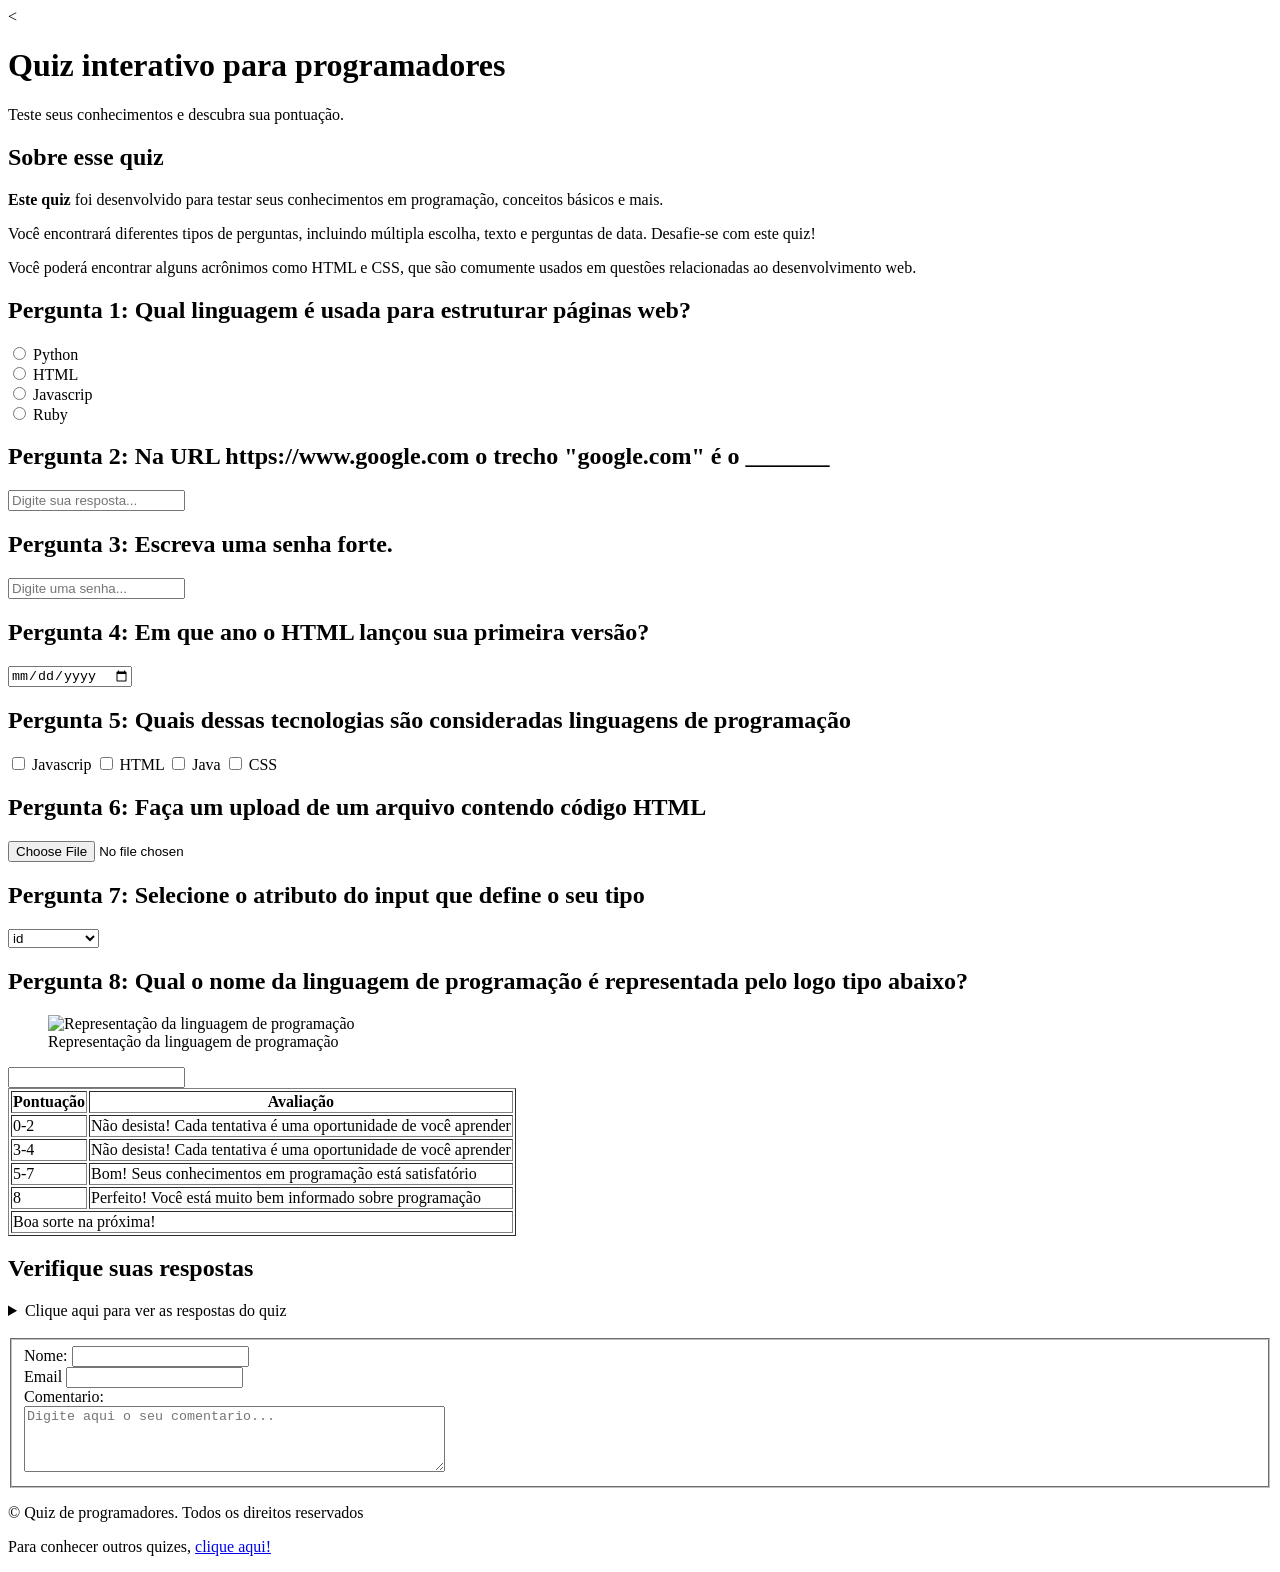
==== index.html @ ca235735 "Add files via upload" ====
<!-- Criação do Quiz HTML e CSS. -->
<!DOCTYPE html>
<html>
    <head>
        <title>Meu quiz HTML</title>
        <meta charset="utf-8">
        <meta name="description" content="Um quiz interativo para testar os seus conhecimentos.">
        <link rel="stylesheet" href="C:/Users/claud/OneDrive/Documentos/Area programacao e Virtualização/VM - Pasta Compartilhada/Códigos e Projetos/html/Faculdade/HTML e CSS/CSS/CSS_01.css">
    </head>

    <body>
        <header>
            <<h1>Quiz interativo para programadores</h1>
            <p>Teste seus conhecimentos e descubra sua pontuação.</p>
        </header>
        <main>
            <!-- Introdução do quiz. -->
            <section>
                <h2>Sobre esse quiz</h2>
                <p><strong>Este quiz</strong> foi desenvolvido para testar seus conhecimentos em programação, conceitos básicos e mais.</p>
                <p>Você encontrará diferentes tipos de perguntas, incluindo múltipla escolha, texto e perguntas de data. Desafie-se com este quiz!</p>
                <p>Você poderá encontrar alguns acrônimos como HTML e CSS, que são comumente usados em questões relacionadas ao desenvolvimento web.</p>
            </section>
            <!-- Pergunta 1 do  quiz (multipla escolha) -->
            <section>
                <h2>Pergunta 1: Qual linguagem é usada para estruturar páginas web?</h2>
                <form>
                    <input type="radio" value="Python" id="p1a" name="pergunta1">
                    <label for="p1a">Python</label> <br>
                    <input type="radio" value="HTML" id="p1b" name="pergunta1">
                    <label for="p1b">HTML</label> <br>
                    <input type="radio" value="Javascrip" id="p1c" name="pergunta1">
                    <label for="p1c">Javascrip</label> <br>
                    <input type="radio" value="Ruby" id="p1d" name="pergunta1">
                    <label for="p1d">Ruby</label> <br>    
                </form>
            </section>
            <!-- Pergunta 2 entrada de texto -->
             <section>
                <h2>Pergunta 2: Na URL https://www.google.com o trecho "google.com" é o _______</h2>
                <form>
                    <input type="text" id="pergunta2" name="pergunta2" placeholder="Digite sua resposta...">
                </form>
             </section>
             <!-- Pergunta 3: password -->
              <section>
                <h2>Pergunta 3: Escreva uma senha forte.</h2>
                <form>
                    <input type="password" id="pergunta3" name="pergunta3" placeholder="Digite uma senha...">
                </form>
              </section>
              <!-- Pergunta 4: data -->
               <section>
                    <h2>Pergunta 4: Em que ano o HTML lançou sua primeira versão?</h2>
                    <form>
                        <input type="date" id="pergunta4" name="pergunta4">
                    </form>
               </section>
               <!--Pergunta 5: seleção multipla-->
               <section>
                    <h2>Pergunta 5: Quais dessas tecnologias são consideradas linguagens de programação</h2>
                    <form>
                        <input type="checkbox" id="p5a" name="pergunta5" value="Javascrip">
                        <label for="p5a">Javascrip</label>
                        <input type="checkbox" id="p5b" name="pergunta5" value="HTML">
                        <label for="p5b">HTML</label>
                        <input type="checkbox" id="p5c" name="pergunta5" value="Java">
                        <label for="p5c">Java</label>
                        <input type="checkbox" id="p5d" name="pergunta5" value="CSS">
                        <label for="p5d">CSS</label>
                    </form>
               </section>
               <!--Pergunta 6: Upload de arquivos-->
               <section>
                    <h2>Pergunta 6: Faça um upload de um arquivo contendo código HTML</h2>
                    <form>
                        <input type="file" id="pergunta6" nome="pergunta6">
                    </form>
               </section>
               <!--Pergunta 7: Menu suspenso-->
               <section>
                    <h2>Pergunta 7: Selecione o atributo do input que define o seu tipo</h2>
                    <select name="pergunta7" id="pergunta7">
                        <option value="id">id</option>
                        <option value="type">type</option>
                        <option value="placeholder">placeholder</option>
                    </select>
               </section>
               <!--Pergunta 8: imagem-->
               <section>
                    <h2>Pergunta 8: Qual o nome da linguagem de programação é representada pelo logo tipo abaixo?</h2>
                    <figure>
                        <img src="https://encrypted-tbn0.gstatic.com/images?q=tbn:ANd9GcRX4mZCEDMSJuTyD3WMEcpRK76qbrYmvBMW4Ml11M1bvg&s=10" alt="Representação da linguagem de programação">
                        <figcaption>Representação da linguagem de programação</figcaption>
                    </figure>
                    <form>
                        <input type="text" id="pergunta8" nome="pergunta8">
                    </form>
               </section>
               <!--Tabela de pontuação-->
               <section>
                    <table border="1">
                        <thead>
                            <tr>
                                <th>Pontuação</th>
                                <th>Avaliação</th>
                            </tr>
                        </thead>
                        <tbody>
                            <tr>
                                <td>0-2</td>
                                <td>Não desista! Cada tentativa é uma oportunidade de você aprender</td>
                            </tr>

                            <tr>
                                <td>3-4</td>
                                <td>Não desista! Cada tentativa é uma oportunidade de você aprender</td>
                            </tr>

                            <tr>
                                <td>5-7</td>
                                <td>Bom! Seus conhecimentos em programação está satisfatório</td>
                            </tr>

                            <tr>
                                <td>8</td>
                                <td>Perfeito! Você está muito bem informado sobre programação</td>
                            </tr>
                        </tbody>
                        <tfoot>
                            <tr>
                                <td colspan="2">Boa sorte na próxima!</td>
                            </tr>
                        </tfoot>
                    </table>
               </section>
               <!--Lista de respostas-->
               <section>
                    <h2>Verifique suas respostas</h2>
                    <details>
                        <summary>Clique aqui para ver as respostas do quiz</summary>
                        <ol>
                            <li>HTML</li>
                            <li>Domínio</li>
                            <li>Alkjasdkj@123</li>
                            <li>1991</li>
                            <li>Javascrip, Java</li>
                            <li>Arquivo deve ter extensão HTML</li>
                            <li>type</li>
                            <li>Java</li>
                        </ol>
                    </details>
               </section> <br>
               <!--Formulario de feedback-->
               <section>
                    <fieldset>
                        <form>
                            <label for="name">Nome:</label>
                            <input type="text" id="name" name="name"> <br>
                            <label for="email">Email</label>
                            <input type="email" id="email" nome="email"> <br>
                            <label for="comentario">Comentario:</label> <br>
                            <textarea name="comentarios" id="comentarios" rows="4" cols="50" placeholder="Digite aqui o seu comentario..."></textarea>
                            
                        </form>
                    </fieldset>
               </section>
        </main>
        <footer>
            <p class="pfooter">&copy Quiz de programadores. Todos os direitos reservados</p>
            <p class="pfooter">Para conhecer outros quizes, <a href="https://www.youtube.com/watch?v=Fhy-5CtVkiM&t=1832s" target="_blank">clique aqui!</a></p>
        </footer>
    </body>
</html>
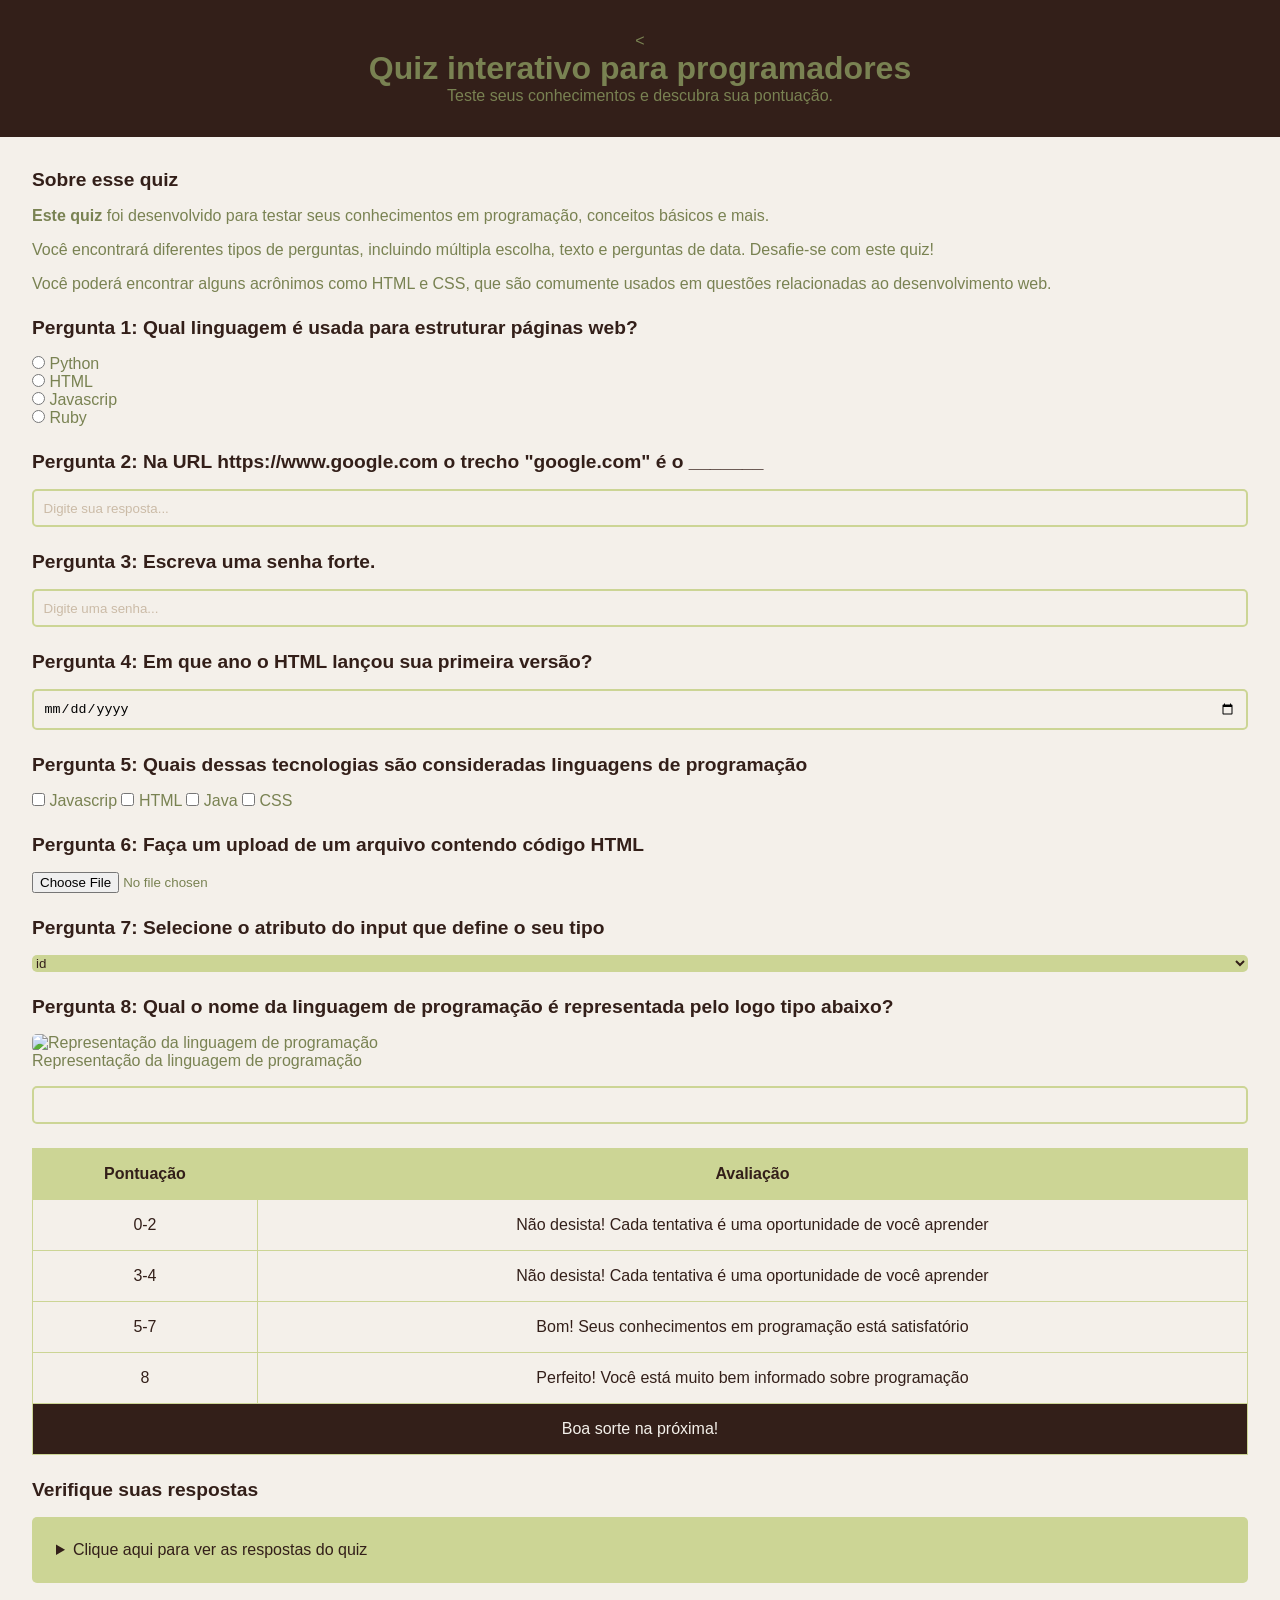
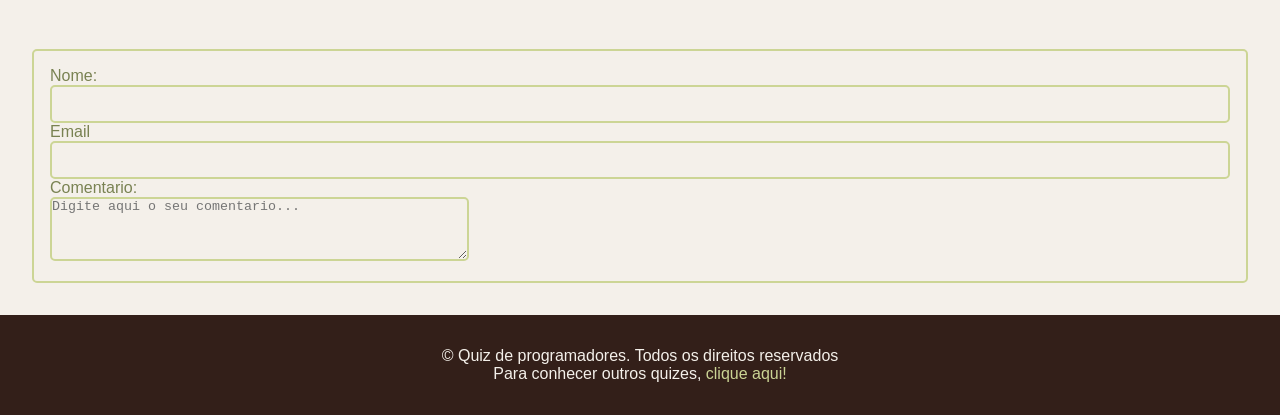
==== commit 21d47e6f: "Add files via upload" ====
--- a/index.html
+++ b/index.html
@@ -5,7 +5,7 @@
         <title>Meu quiz HTML</title>
         <meta charset="utf-8">
         <meta name="description" content="Um quiz interativo para testar os seus conhecimentos.">
-        <link rel="stylesheet" href="C:/Users/claud/OneDrive/Documentos/Area programacao e Virtualização/VM - Pasta Compartilhada/Códigos e Projetos/html/Faculdade/HTML e CSS/CSS/CSS_01.css">
+        <link rel="stylesheet" href="CSS/CSS_01.css">
     </head>
 
     <body>
--- a/CSS/CSS_01.css
+++ b/CSS/CSS_01.css
@@ -0,0 +1,147 @@
+/* Esse  arquivo é referente ao arquivo: html01.html */
+
+/* Importação da fonte */
+@import url('https://fonts.googleapis.com/css2?family=Cabin:ital,wght@0,400..700;1,400..700&family=Nunito:ital,wght@0,200..1000;1,200..1000&display=swap');
+
+* {
+    margin: 0;
+    padding: 0;
+    box-sizing: border-box;
+}
+/* Estilisando o corpo da página */
+body {
+    background-color: #F4F0EA;
+    color: #798252;
+    font-family: "Cabin", sans-serif;
+    font-weight: 400;
+}
+header{
+    padding: 2rem;
+    background-color: #331F19;
+    text-align: center;
+}
+
+main{
+    padding: 2rem;
+    display: flex;
+    flex-direction: column;
+    gap: 1.5rem;
+}
+
+section {
+    display: flex;
+    flex-direction: column;
+    gap: 1rem;
+}
+
+h2{
+    color: #331F19;
+    font-size: 1.2rem;
+}
+
+input[type="radio"], input[type="checkbox"] {
+    accent-color: #CCD595;
+}
+
+input[type="text"], input[type="password"], input[type="date"], input[type="email"]  {
+    width: 100%;
+    padding: 0.6rem;
+    border: 2px solid #CCD595;
+    border-radius: 5px;
+    background-color: transparent;
+}
+
+input::placeholder {
+    color: #CBBBA7;
+}
+
+select {
+    cursor: pointer;
+    background-color: #CCD595;
+    color: #331F19;
+    border-radius: 5px;
+    border: none;
+    outline: none;
+}
+
+img {
+    width: 5rem;
+    border-radius: 5px;
+}
+
+table{
+    width: 100%;
+    border-collapse: collapse;
+    border: 1px solid #CCD595;
+}
+
+th {
+    background-color: #CCD595;
+    color: #331F19;
+    padding: 1rem;
+}
+
+td {
+    color: #331F19;
+    padding: 1rem;
+    text-align: center;
+}
+
+tfoot td {
+    background-color: #331F19;
+    color: #F4F0EA
+}
+
+details {
+    background-color: #CCD595;
+    border-radius: 5px;
+    padding: 1rem;
+}
+
+summary{
+    color: #331F19;
+    margin: 0.5rem;
+    cursor: pointer;
+}
+
+ol {
+    margin-left: 2rem;;
+}
+
+ol li {
+    padding: 0.5rem;
+}
+
+fieldset {
+    border: 2px solid #CCD595;
+    border-radius: 5px;
+    padding: 1rem;
+
+}
+
+legend {
+    color: #331F19;
+    padding: 0 0.5rem;
+}
+
+textarea {
+    background-color: transparent;
+    outline: none;
+    border-radius: 5px;
+    border: 2px solid #CCD595;
+}
+
+footer{
+    background-color: #331F19;
+    padding: 2rem;
+    text-align: center;
+}
+
+.pfooter {
+    color: #F4F0EA
+}
+
+footer a {
+    text-decoration: none;
+    color: #CCD595
+}
